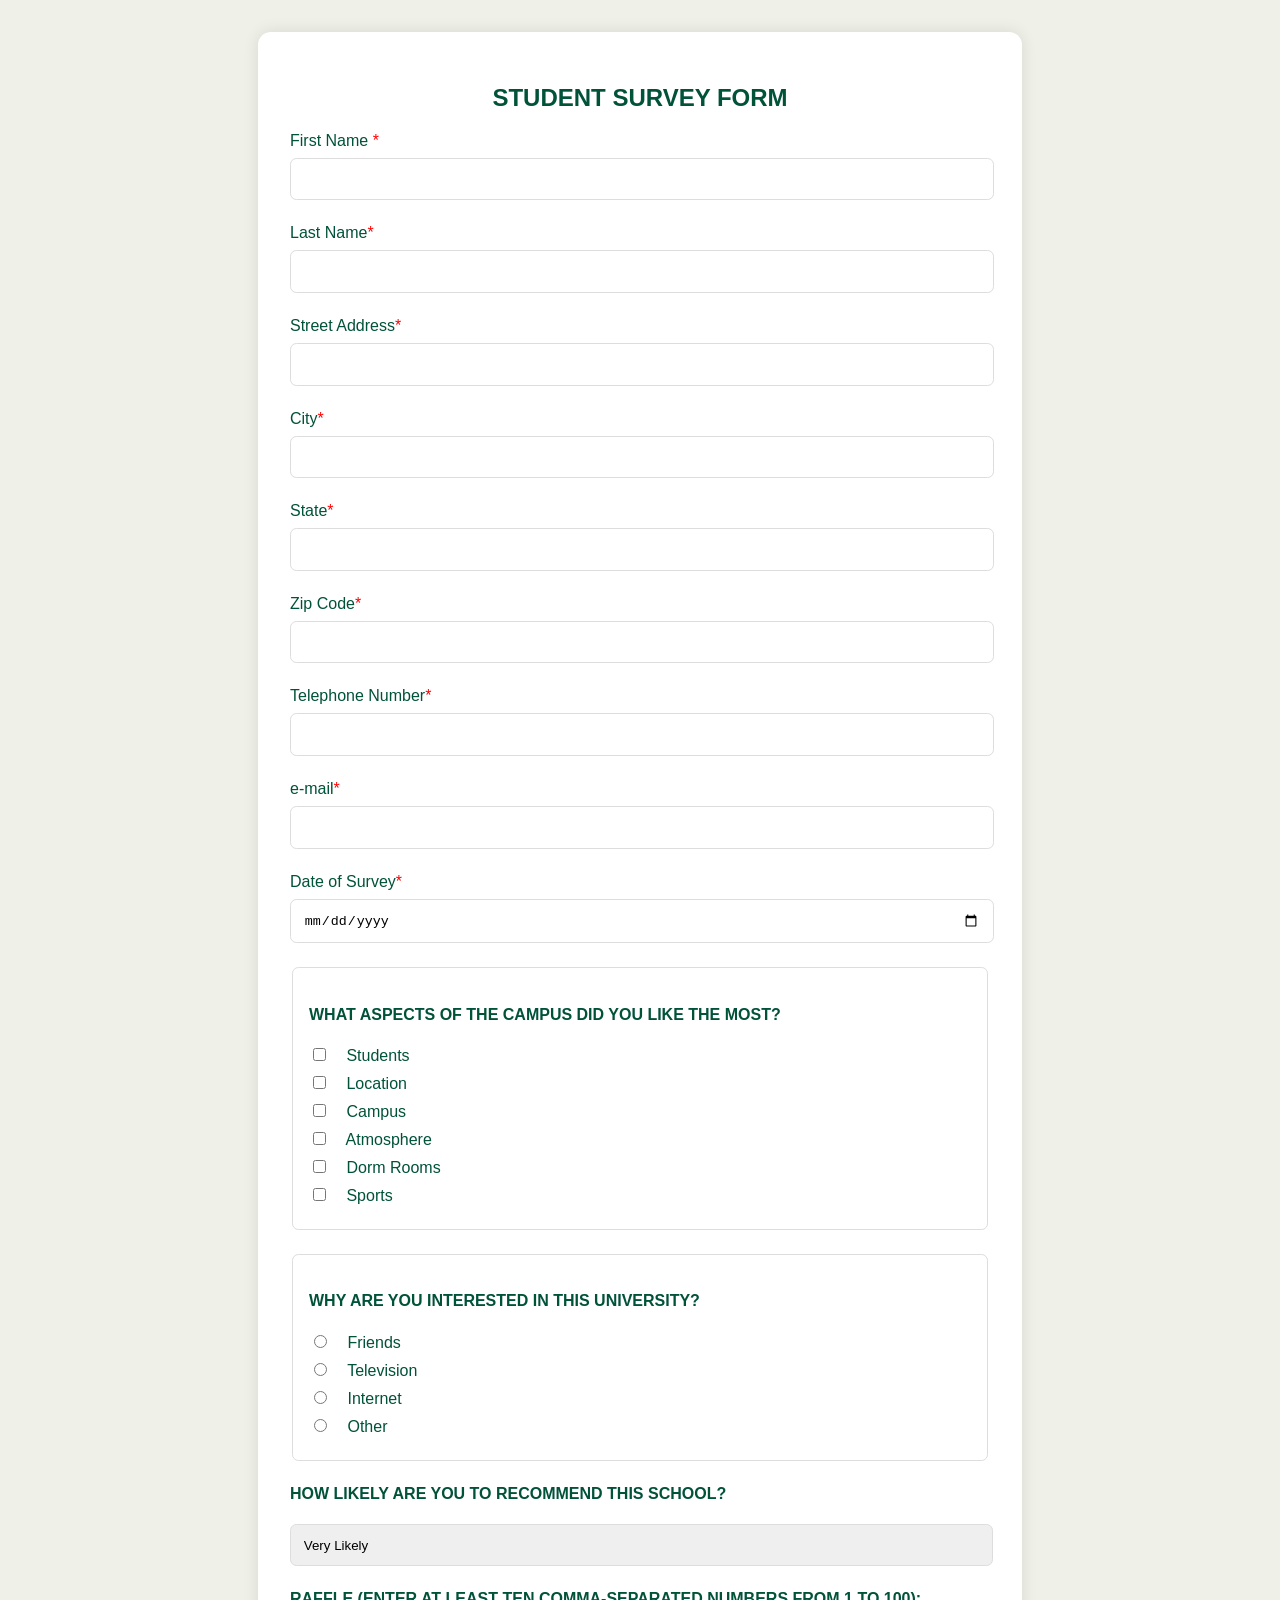
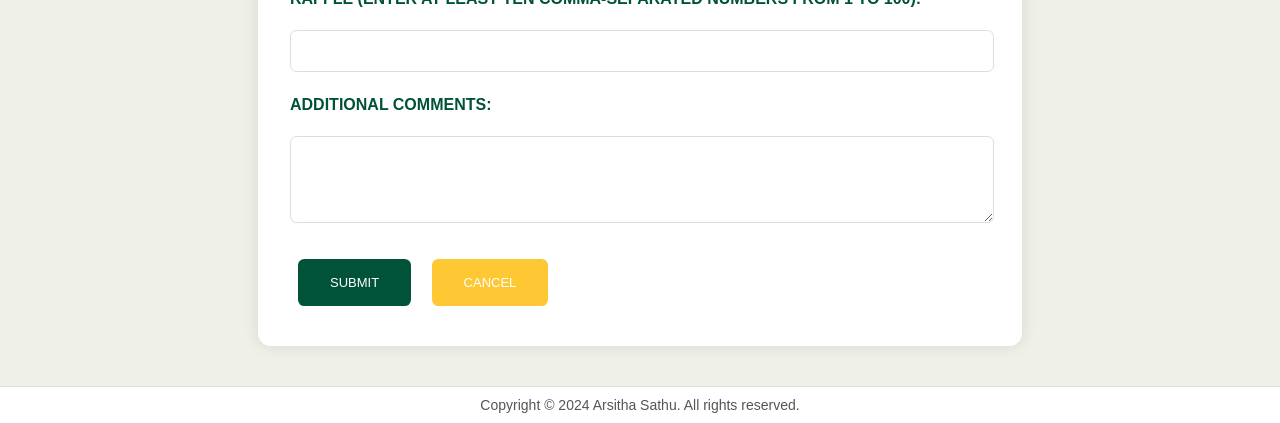
==== form.html @ 6990a97c "Add files via upload initial commit" ====
<!-- 
    Arsitha Sathu
    G01445215
-->

<!-- Student Survey form with various input fields including text, checkboxes, radio buttons, and dropdowns.
It uses fieldsets to group related form elements and includes required fields.
The form also features a submit and cancel button at the end for form actions. -->

<!DOCTYPE html>
<html lang="en">
<head>
    <meta charset="UTF-8">
    <meta name="viewport" content="width=device-width, initial-scale=1.0">
    <title>Student Survey Form</title>
    <link rel="stylesheet" href="form.css">
</head>
<body>
    <div class="container">
        <h2>Student Survey Form</h2>
        <form>
            <div class="survey-form">
                <label for="firstName" class="required-field">First Name </label>
                <input type="text" id="firstName" name="firstName" required>
            </div>
            <div class="survey-form">
                <label for="lastName" class="required-field">Last Name</label>
                <input type="text" id="lastName" name="lastName" required>
            </div>
            <div class="survey-form">
                <label for="streetAddress" class="required-field">Street Address</label>
                <input type="text" id="streetAddress" name="streetAddress" required>
            </div>
            <div class="survey-form">
                <label for="city" class="required-field">City</label>
                <input type="text" id="city" name="city" required>
            </div>
            <div class="survey-form">
                <label for="state" class="required-field">State</label>
                <input type="text" id="state" name="state" required>
            </div>
            <div class="survey-form">
                <label for="zip" class="required-field">Zip Code</label>
                <input type="text" id="zip" name="zip" required>
            </div>
            <div class="survey-form">
                <label for="telephone" class="required-field">Telephone Number</label>
                <input type="tel" id="telephone" name="telephone" required>
            </div>
            <div class="survey-form">
                <label for="email" class="required-field">e-mail</label>
                <input type="email" id="email" name="email" required>
            </div>
            <div class="survey-form">
                <label for="surveyDate" class="required-field">Date of Survey</label>
                <input type="date" id="surveyDate" name="surveyDate" required>
            </div>

            <fieldset>
                <h4>What aspects of the campus did you like the most?</h4>
                <label><input type="checkbox" value="students"> Students</label>
                <label><input type="checkbox" value="location"> Location</label>
                <label><input type="checkbox" value="campus"> Campus</label>
                <label><input type="checkbox" value="atmosphere"> Atmosphere</label>
                <label><input type="checkbox" value="dorm_rooms"> Dorm Rooms</label>
                <label><input type="checkbox" value="sports"> Sports</label>
            </fieldset>

            <fieldset>
                <h4>Why are you interested in this university?</h4>
                <label><input type="radio" value="friends" required> Friends</label>
                <label><input type="radio" value="television"> Television</label>
                <label><input type="radio" value="internet"> Internet</label>
                <label><input type="radio" value="other"> Other</label>
            </fieldset>

            <div class="survey-form">
                <h4 for="recommend">How likely are you to recommend this school?</h4>
                <select id="recommend">
                    <option value="very_likely">Very Likely</option>
                    <option value="likely">Likely</option>
                    <option value="unlikely">Unlikely</option>
                </select>
            </div>

            <div class="survey-form">
                <h4 for="raffle">Raffle (Enter at least ten comma-separated numbers from 1 to 100):</h4>
                <input type="text" id="raffle" name="raffle" pattern="\d{1,2}(,\s*\d{1,2}){9,}" title="Enter at least ten numbers that are comma-separated ranging from 1 to 100." required>
            </div>

            <div class="survey-form">
                <h4 for="comments">Additional Comments:</h4>
                <textarea id="comments" name="comments" rows="4" cols="50"></textarea>
            </div>

            <div class="form-buttons">
                <button type="submit">Submit</button>
                <button type="reset">Cancel</button>
            </div>
        </form>
    </div>

    <div class="footer">
        Copyright &copy; 2024 Arsitha Sathu. All rights reserved.
    </div>
</body>
</html>
---- form.css ----
/* 
    Arsitha Sathu
    G01445215 
*/

/* CSS file styles the student survey form, including the layout for the container, form elements, and buttons.
It adds padding, borders, and rounded corners to form inputs, with hover effects for buttons.
Required fields are marked with a red asterisk. */

body {
    font-family: Arial, sans-serif;
    background-color: #eff0e7;
    margin: 0;
    padding: 0;
}

.container {
    width: 70%;
    max-width: 700px;
    margin: 2rem auto;
    padding: 2rem;
    background: #fff;
    border-radius: 0.8rem;
    box-shadow: 0 0 1rem rgba(0, 0, 0, 0.1);
}

h2 {
    text-align: center;
    color: #005239;
    text-transform: uppercase;
}

.survey-form {
    margin-bottom: 1.5rem;
    margin-right: 1.5rem;
}

label {
    display: block;
    margin-bottom: 0.5rem;
    color: #005239;
}

input[type="text"],
input[type="email"],
input[type="tel"],
input[type="date"],
textarea{
    width: 100%;
    padding: 0.8rem;
    border: 0.1rem solid #ddd;
    border-radius: 0.4rem;
}

select
{
    width: 104%;
    padding: 0.8rem;
    border: 0.1rem solid #ddd;
    border-radius: 0.4rem;
    outline: none;
    appearance: none;
    cursor: pointer;
    transition: all 0.3s ease; 
}

select option {
    padding: 10px;
    background-color: #fff;
    color: #333;
    font-size: small;
  }

textarea {
    resize: vertical;
}

fieldset {
    border: 1px solid #ddd;
    border-radius: 0.4rem;
    padding: 1rem;
    margin-bottom: 1.5rem;
}

h4{
    font-weight: bold;
    text-transform: uppercase;
    color: #005239;
}

label input[type="checkbox"],
label input[type="radio"] {
    margin-right: 1rem;
}

.required-field::after {
    content: "*";
    color: red;
}

.form-actions {
    text-align: center;
}

button {
    background-color: #005239;
    color: white;
    border: none;
    padding: 1rem 2rem;
    margin: 0.5rem;
    border-radius: 0.4rem;
    cursor: pointer;
    text-transform: uppercase;
    font-size: small;
}

button[type="reset"] {
    background-color: #fec734;
}

button:hover {
    opacity: 0.7;
}

.footer {
    background-color: white;
    padding: 10px;
    text-align: center;
    margin-top: 40px;
    font-size: 14px;
    color: #555;
    border-top: 1px solid #ddd;
}
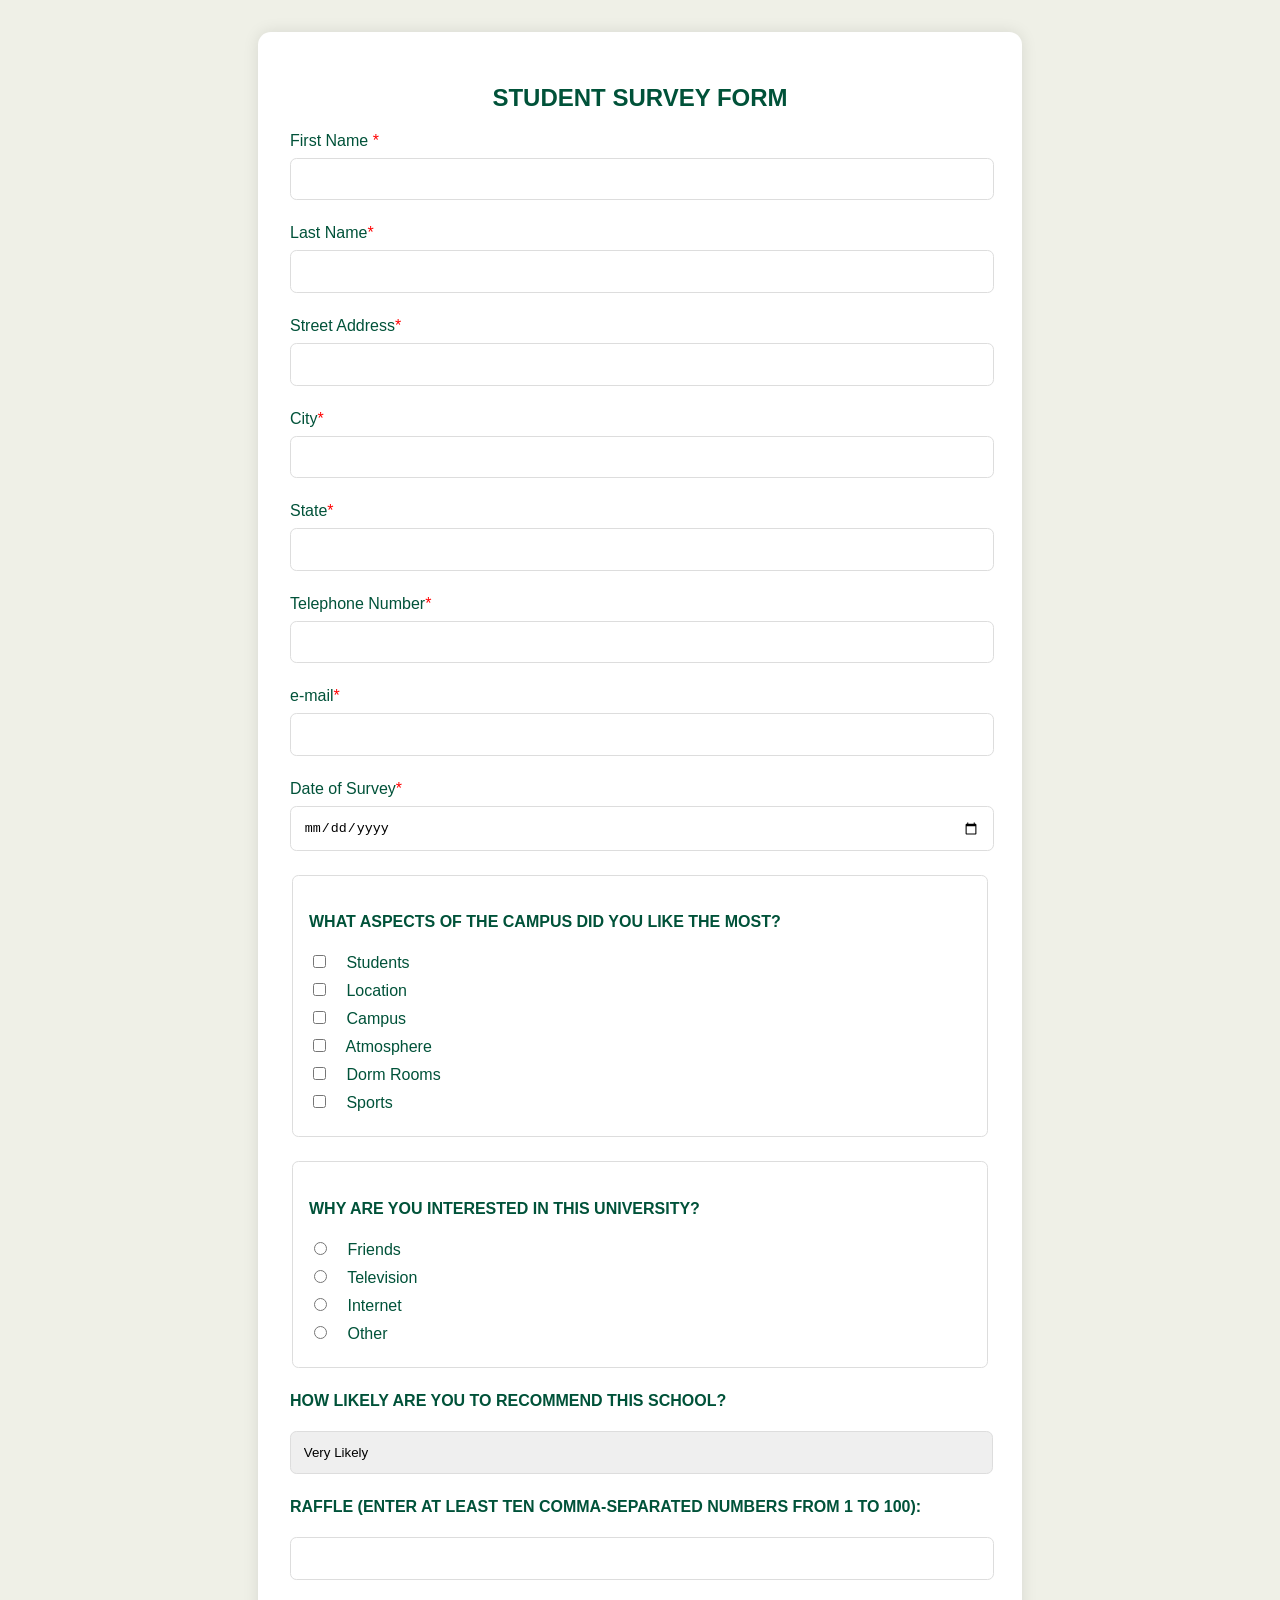
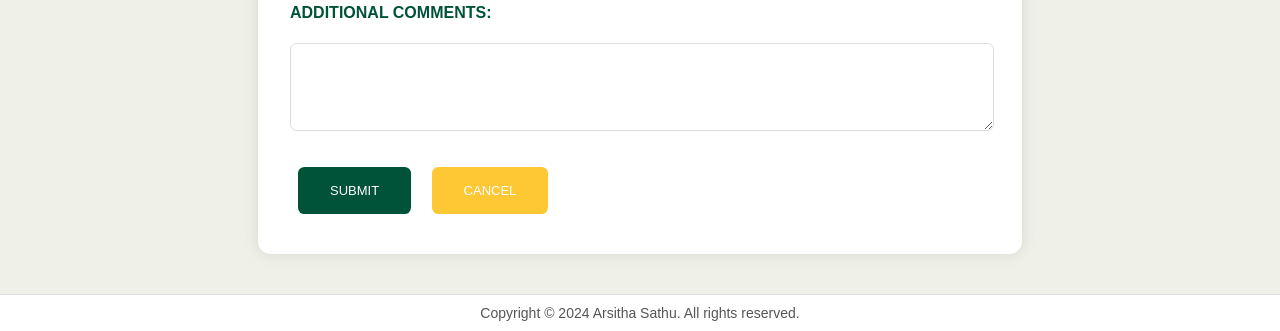
==== commit 2439ac17: "modified the htmlfile" ====
--- a/form.html
+++ b/form.html
@@ -9,99 +9,106 @@
 
 <!DOCTYPE html>
 <html lang="en">
-<head>
-    <meta charset="UTF-8">
-    <meta name="viewport" content="width=device-width, initial-scale=1.0">
+  <head>
+    <meta charset="UTF-8" />
+    <meta name="viewport" content="width=device-width, initial-scale=1.0" />
     <title>Student Survey Form</title>
-    <link rel="stylesheet" href="form.css">
-</head>
-<body>
+    <link rel="stylesheet" href="form.css" />
+  </head>
+  <body>
     <div class="container">
-        <h2>Student Survey Form</h2>
-        <form>
-            <div class="survey-form">
-                <label for="firstName" class="required-field">First Name </label>
-                <input type="text" id="firstName" name="firstName" required>
-            </div>
-            <div class="survey-form">
-                <label for="lastName" class="required-field">Last Name</label>
-                <input type="text" id="lastName" name="lastName" required>
-            </div>
-            <div class="survey-form">
-                <label for="streetAddress" class="required-field">Street Address</label>
-                <input type="text" id="streetAddress" name="streetAddress" required>
-            </div>
-            <div class="survey-form">
-                <label for="city" class="required-field">City</label>
-                <input type="text" id="city" name="city" required>
-            </div>
-            <div class="survey-form">
-                <label for="state" class="required-field">State</label>
-                <input type="text" id="state" name="state" required>
-            </div>
-            <div class="survey-form">
-                <label for="zip" class="required-field">Zip Code</label>
-                <input type="text" id="zip" name="zip" required>
-            </div>
-            <div class="survey-form">
-                <label for="telephone" class="required-field">Telephone Number</label>
-                <input type="tel" id="telephone" name="telephone" required>
-            </div>
-            <div class="survey-form">
-                <label for="email" class="required-field">e-mail</label>
-                <input type="email" id="email" name="email" required>
-            </div>
-            <div class="survey-form">
-                <label for="surveyDate" class="required-field">Date of Survey</label>
-                <input type="date" id="surveyDate" name="surveyDate" required>
-            </div>
+      <h2>Student Survey Form</h2>
+      <form>
+        <div class="survey-form">
+          <label for="firstName" class="required-field">First Name </label>
+          <input type="text" id="firstName" name="firstName" required />
+        </div>
+        <div class="survey-form">
+          <label for="lastName" class="required-field">Last Name</label>
+          <input type="text" id="lastName" name="lastName" required />
+        </div>
+        <div class="survey-form">
+          <label for="streetAddress" class="required-field"
+            >Street Address</label
+          >
+          <input type="text" id="streetAddress" name="streetAddress" required />
+        </div>
+        <div class="survey-form">
+          <label for="city" class="required-field">City</label>
+          <input type="text" id="city" name="city" required />
+        </div>
+        <div class="survey-form">
+          <label for="state" class="required-field">State</label>
+          <input type="text" id="state" name="state" required />
+        </div>
+        <div class="survey-form">
+          <label for="telephone" class="required-field">Telephone Number</label>
+          <input type="tel" id="telephone" name="telephone" required />
+        </div>
+        <div class="survey-form">
+          <label for="email" class="required-field">e-mail</label>
+          <input type="email" id="email" name="email" required />
+        </div>
+        <div class="survey-form">
+          <label for="surveyDate" class="required-field">Date of Survey</label>
+          <input type="date" id="surveyDate" name="surveyDate" required />
+        </div>
 
-            <fieldset>
-                <h4>What aspects of the campus did you like the most?</h4>
-                <label><input type="checkbox" value="students"> Students</label>
-                <label><input type="checkbox" value="location"> Location</label>
-                <label><input type="checkbox" value="campus"> Campus</label>
-                <label><input type="checkbox" value="atmosphere"> Atmosphere</label>
-                <label><input type="checkbox" value="dorm_rooms"> Dorm Rooms</label>
-                <label><input type="checkbox" value="sports"> Sports</label>
-            </fieldset>
+        <fieldset>
+          <h4>What aspects of the campus did you like the most?</h4>
+          <label><input type="checkbox" value="students" /> Students</label>
+          <label><input type="checkbox" value="location" /> Location</label>
+          <label><input type="checkbox" value="campus" /> Campus</label>
+          <label><input type="checkbox" value="atmosphere" /> Atmosphere</label>
+          <label><input type="checkbox" value="dorm_rooms" /> Dorm Rooms</label>
+          <label><input type="checkbox" value="sports" /> Sports</label>
+        </fieldset>
 
-            <fieldset>
-                <h4>Why are you interested in this university?</h4>
-                <label><input type="radio" value="friends" required> Friends</label>
-                <label><input type="radio" value="television"> Television</label>
-                <label><input type="radio" value="internet"> Internet</label>
-                <label><input type="radio" value="other"> Other</label>
-            </fieldset>
+        <fieldset>
+          <h4>Why are you interested in this university?</h4>
+          <label><input type="radio" value="friends" required /> Friends</label>
+          <label><input type="radio" value="television" /> Television</label>
+          <label><input type="radio" value="internet" /> Internet</label>
+          <label><input type="radio" value="other" /> Other</label>
+        </fieldset>
 
-            <div class="survey-form">
-                <h4 for="recommend">How likely are you to recommend this school?</h4>
-                <select id="recommend">
-                    <option value="very_likely">Very Likely</option>
-                    <option value="likely">Likely</option>
-                    <option value="unlikely">Unlikely</option>
-                </select>
-            </div>
+        <div class="survey-form">
+          <h4 for="recommend">How likely are you to recommend this school?</h4>
+          <select id="recommend">
+            <option value="very_likely">Very Likely</option>
+            <option value="likely">Likely</option>
+            <option value="unlikely">Unlikely</option>
+          </select>
+        </div>
 
-            <div class="survey-form">
-                <h4 for="raffle">Raffle (Enter at least ten comma-separated numbers from 1 to 100):</h4>
-                <input type="text" id="raffle" name="raffle" pattern="\d{1,2}(,\s*\d{1,2}){9,}" title="Enter at least ten numbers that are comma-separated ranging from 1 to 100." required>
-            </div>
+        <div class="survey-form">
+          <h4 for="raffle">
+            Raffle (Enter at least ten comma-separated numbers from 1 to 100):
+          </h4>
+          <input
+            type="text"
+            id="raffle"
+            name="raffle"
+            pattern="\d{1,2}(,\s*\d{1,2}){9,}"
+            title="Enter at least ten numbers that are comma-separated ranging from 1 to 100."
+            required
+          />
+        </div>
 
-            <div class="survey-form">
-                <h4 for="comments">Additional Comments:</h4>
-                <textarea id="comments" name="comments" rows="4" cols="50"></textarea>
-            </div>
+        <div class="survey-form">
+          <h4 for="comments">Additional Comments:</h4>
+          <textarea id="comments" name="comments" rows="4" cols="50"></textarea>
+        </div>
 
-            <div class="form-buttons">
-                <button type="submit">Submit</button>
-                <button type="reset">Cancel</button>
-            </div>
-        </form>
+        <div class="form-buttons">
+          <button type="submit">Submit</button>
+          <button type="reset">Cancel</button>
+        </div>
+      </form>
     </div>
 
     <div class="footer">
-        Copyright &copy; 2024 Arsitha Sathu. All rights reserved.
+      Copyright &copy; 2024 Arsitha Sathu. All rights reserved.
     </div>
-</body>
+  </body>
 </html>
